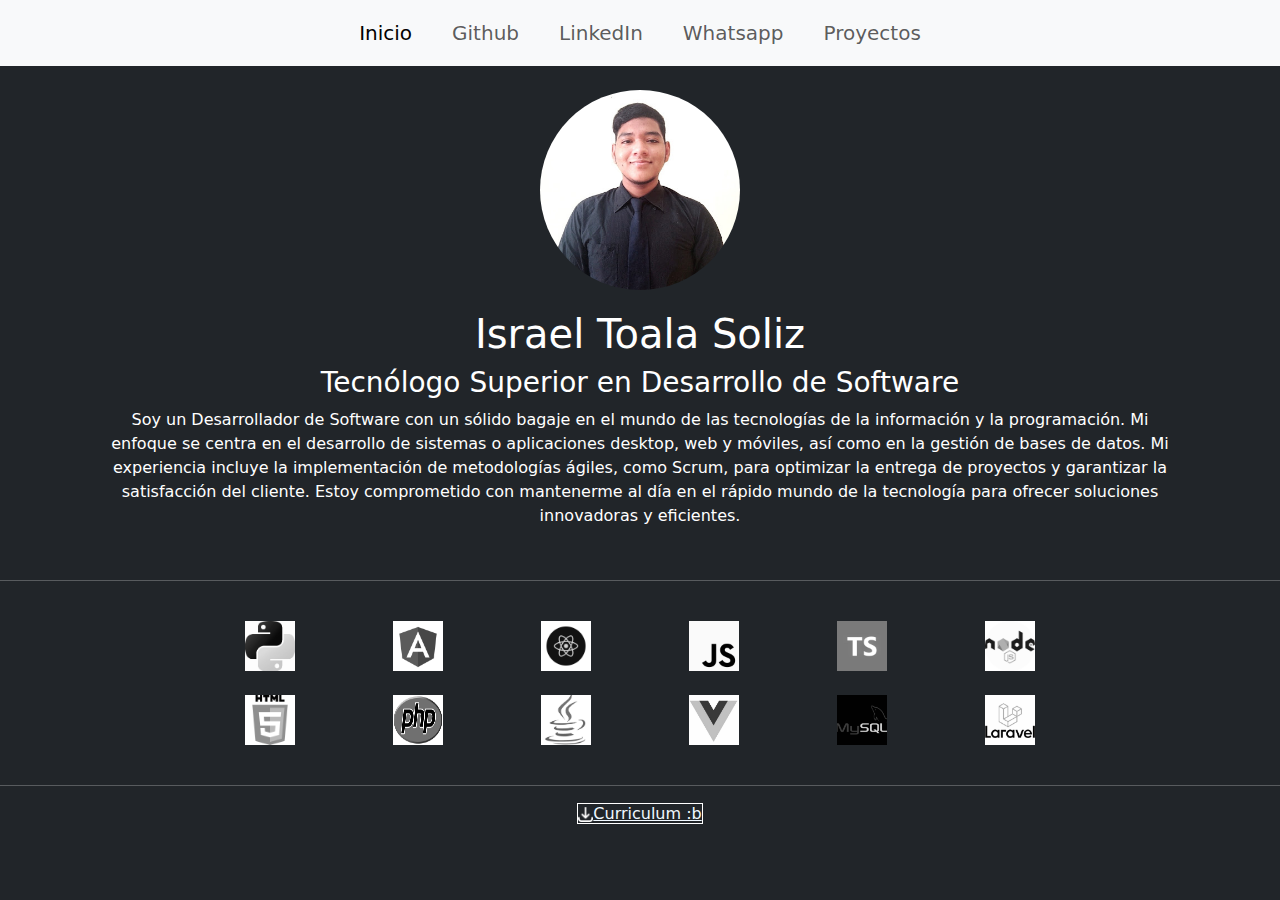
==== index.html @ 79fc50e8 "casi acabado" ====
<!DOCTYPE html>
<html lang="en">
<head>
  <meta charset="UTF-8">
  <meta name="viewport" content="width=device-width, initial-scale=1.0">
  <title>Menú Desplegable</title>
  <link rel="stylesheet" href="styles.css">
  <link href="https://cdn.jsdelivr.net/npm/bootstrap@5.3.3/dist/css/bootstrap.min.css" rel="stylesheet" integrity="sha384-QWTKZyjpPEjISv5WaRU9OFeRpok6YctnYmDr5pNlyT2bRjXh0JMhjY6hW+ALEwIH" crossorigin="anonymous">
  
</head>
<body class="bg-dark text-white">
    <nav class="navbar navbar-expand-lg bg-body-tertiary">
        <div class="container-fluid">
            <button class="navbar-toggler" type="button" data-bs-toggle="collapse" data-bs-target="#navbarSupportedContent" aria-controls="navbarSupportedContent" aria-expanded="false" aria-label="Toggle navigation">
                <span class="navbar-toggler-icon"></span>
            </button>
            <div class="collapse navbar-collapse" id="navbarSupportedContent">
                <ul class="navbar-nav mx-auto mb-2 mb-lg-0">
                    <li class="nav-item">
                        <a class="nav-link active" aria-current="page" style="font-size: 20px; padding: 10px 20px;" href="index.html">Inicio</a>
                    </li>
                    <li class="nav-item">
                        <a class="nav-link" style="font-size: 20px; padding: 10px 20px;" href="https://github.com/Israelcito200" target="_blank">Github</a>
                    </li>
                    <li class="nav-item">
                        <a class="nav-link" style="font-size: 20px; padding: 10px 20px;" href="https://www.linkedin.com/in/israel-antonio-toala-soliz-27a78a1b7/" target="_blank">LinkedIn</a>
                    </li>
                    <li class="nav-item">
                        <a class="nav-link" style="font-size: 20px; padding: 10px 20px;" href="https://wa.me/593979945058" target="_blank">Whatsapp</a>
                    </li>
                    <li class="nav-item">
                        <a class="nav-link" style="font-size: 20px; padding: 10px 20px;" href="./proyectos-github.html">Proyectos</a>
                    </li>
                </ul>
            </div>
        </div>
    </nav>
    <center>
        <br>
        <section class="container">
            <div class="container2">
                <img src="unnamed.jpg" alt="Mi imagen" style="border-radius: 50%;" width="200" height="200">
                <div class="texto">
                    <h1>Israel Toala Soliz</h1>
                    <h3>Tecnólogo Superior en Desarrollo de Software</h3>
                    <p>Soy un Desarrollador de Software con un sólido bagaje en el mundo de las tecnologías de la información y la programación.
                         Mi enfoque se centra en el desarrollo de sistemas o aplicaciones desktop, web y móviles, así como en la gestión de bases de datos. 
                         Mi experiencia incluye la implementación de metodologías ágiles, como Scrum, para optimizar la entrega de proyectos y garantizar la 
                         satisfacción del cliente. Estoy comprometido con mantenerme al día en el rápido mundo de la tecnología para ofrecer soluciones innovadoras
                          y eficientes.</p>
                  </div>
              </div>
            
        
        </section>
        <hr>

        <section class="skills">
            <div class="container text-center">
                <div class="row row-cols-6 mt-4">
                  <div class="col img-hover" ><img src="1.jpg"  width="50" height="50"> </div>
                  <div class="col img-hover"><img src="2.jpg"  width="50" height="50"> </div>
                  <div class="col img-hover"><img src="3.jpg"  width="50" height="50"> </div>
                  <div class="col img-hover"><img src="4.jpg"  width="50" height="50"> </div>
                  <div class="col img-hover"><img src="5.jpg"  width="50" height="50"> </div>
                  <div class="col img-hover"><img src="6.jpg"  width="50" height="50"> </div>
                  <div class="col mt-4 img-hover"><img src="7.jpg"  width="50" height="50"> </div>
                  <div class="col mt-4 img-hover"><img src="8.jpg"  width="50" height="50"> </div>
                  <div class="col mt-4 img-hover"><img src="9.jpg"  width="50" height="50"> </div>
                  <div class="col mt-4 img-hover"><img src="10.jpg"  width="50" height="50"> </div>
                  <div class="col mt-4 img-hover"><img src="11.jpg"  width="50" height="50"> </div>
                  <div class="col mt-4 img-hover"><img src="12.jpg"  width="50" height="50"> </div>
                </div>
              </div>


        </section>
        <br>

        <hr>
        <section>
            <div class="buttons">
                <a class="btnfos btnfos-5" href="https://drive.google.com/file/d/1iAolSYQSP2X3ka3nfrfZfPCsy0JxiWkf/view?usp=sharing" target="_blank"><img src="descargas.png" width="15" height="15">Curriculum :b</a>
              </div>
          
        </section>
    

    </center>

    
            
    
  
  <script src="script.js"></script>
  <script>
    // Cargar el archivo navbar.html dentro del div con id "navbar"
    fetch('navbar.html')
        .then(response => response.text())
        .then(data => {
            document.getElementById('navbar').innerHTML = data;
        })
        .catch(error => console.error('Error cargando el navbar:', error));
</script>
  <script src="https://cdn.jsdelivr.net/npm/bootstrap@5.3.3/dist/js/bootstrap.bundle.min.js" integrity="sha384-YvpcrYf0tY3lHB60NNkmXc5s9fDVZLESaAA55NDzOxhy9GkcIdslK1eN7N6jIeHz" crossorigin="anonymous"></script>
</body>
</html>
---- styles.css ----
.container {
    display: flex;
    justify-content: space-between;
    align-items: center;
    width: 80%;
    margin: 0 auto;
}


.texto {
    flex: 1;
    padding: 20px;
    text-align: center;
    
   
}

.custom-link {
    font-size: 1.5rem;
    padding: 1rem 1.5rem;
  }

  hr{
    border: 1px solid #ccc; /* Ajusta el grosor y color de la línea */
    margin-top: 20px;
  }
  
  .container {
    display: flex;
    justify-content: center;
  }

  .img-hover {
    transition: transform 0.2s ease-in-out;
    
  }
  
  .img-hover:hover {
    transform: scale(1.1);
  }
  
  .btnfos-5 {
    border: 0 solid;
    color: aliceblue;
    box-shadow: inset 0 0 20px rgba(0, 0, 0, 0);
    outline: 1px solid;
    outline-color: rgba(202, 23, 23, 0);
    outline-offset: 0px;
    text-shadow: none;
    -webkit-transition: all 1250ms cubic-bezier(0.19, 1, 0.22, 1);
            transition: all 1250ms cubic-bezier(0.19, 1, 0.22, 1);
    outline-color: rgb(255, 255, 255);
    outline-offset: 0px;
  }
  
  .btnfos-5:hover {
    
    box-shadow: inset 0 0 50px rgba(255, 196, 0, 0), 0 0 20px rgb(255, 255, 255);
    outline-offset: 15px;
    outline-color: rgba(255, 255, 255, 0);
    text-shadow: 1px 1px 2px #00000000;
  }
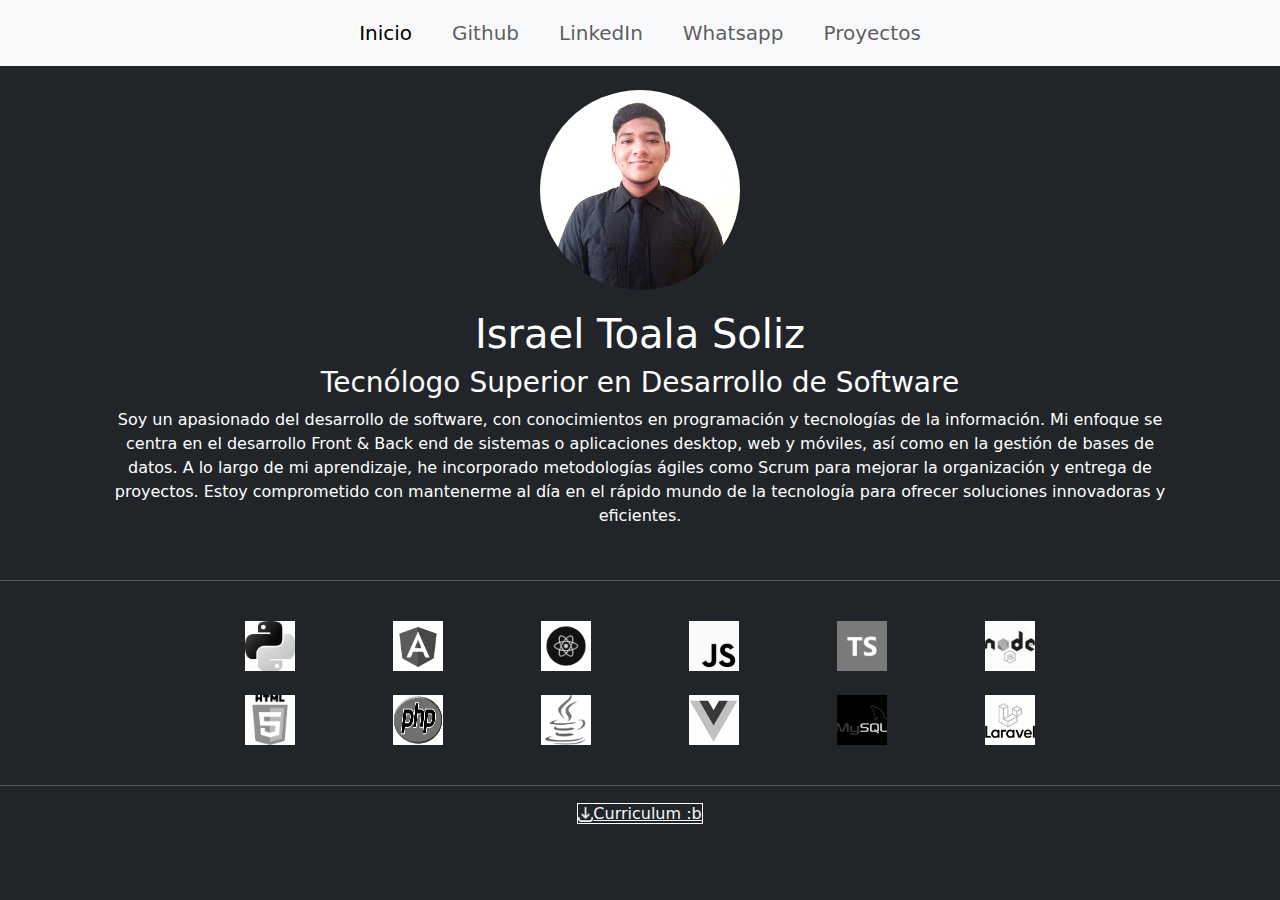
==== commit 95283963: "texto" ====
--- a/index.html
+++ b/index.html
@@ -3,7 +3,7 @@
 <head>
   <meta charset="UTF-8">
   <meta name="viewport" content="width=device-width, initial-scale=1.0">
-  <title>Menú Desplegable</title>
+  <title>PORTAFOLIO</title>
   <link rel="stylesheet" href="styles.css">
   <link href="https://cdn.jsdelivr.net/npm/bootstrap@5.3.3/dist/css/bootstrap.min.css" rel="stylesheet" integrity="sha384-QWTKZyjpPEjISv5WaRU9OFeRpok6YctnYmDr5pNlyT2bRjXh0JMhjY6hW+ALEwIH" crossorigin="anonymous">
   
@@ -43,11 +43,11 @@
                 <div class="texto">
                     <h1>Israel Toala Soliz</h1>
                     <h3>Tecnólogo Superior en Desarrollo de Software</h3>
-                    <p>Soy un Desarrollador de Software con un sólido bagaje en el mundo de las tecnologías de la información y la programación.
-                         Mi enfoque se centra en el desarrollo de sistemas o aplicaciones desktop, web y móviles, así como en la gestión de bases de datos. 
-                         Mi experiencia incluye la implementación de metodologías ágiles, como Scrum, para optimizar la entrega de proyectos y garantizar la 
-                         satisfacción del cliente. Estoy comprometido con mantenerme al día en el rápido mundo de la tecnología para ofrecer soluciones innovadoras
-                          y eficientes.</p>
+                    <p>Soy un apasionado del desarrollo de software, con conocimientos en programación y tecnologías de la información.
+                         Mi enfoque se centra en el desarrollo Front & Back end de sistemas o aplicaciones desktop, web y móviles, así como en la gestión de bases de datos. 
+                         A lo largo de mi aprendizaje, he incorporado metodologías ágiles como Scrum para mejorar la organización y entrega de proyectos.
+                         Estoy comprometido con mantenerme al día en el rápido mundo de la tecnología para ofrecer soluciones innovadoras
+                        y eficientes.</p>
                   </div>
               </div>
             
@@ -80,10 +80,12 @@
         <hr>
         <section>
             <div class="buttons">
-                <a class="btnfos btnfos-5" href="https://drive.google.com/file/d/1iAolSYQSP2X3ka3nfrfZfPCsy0JxiWkf/view?usp=sharing" target="_blank"><img src="descargas.png" width="15" height="15">Curriculum :b</a>
+                <a class="btnfos btnfos-5" href="https://drive.google.com/file/d/1WKdM_3AfZRP-pSWqND_8fDlS580i2ae5/view?usp=sharing" target="_blank"><img src="descargas.png" width="15" height="15">Curriculum :b</a>
               </div>
           
         </section>
+
+        <br>
     
 
     </center>
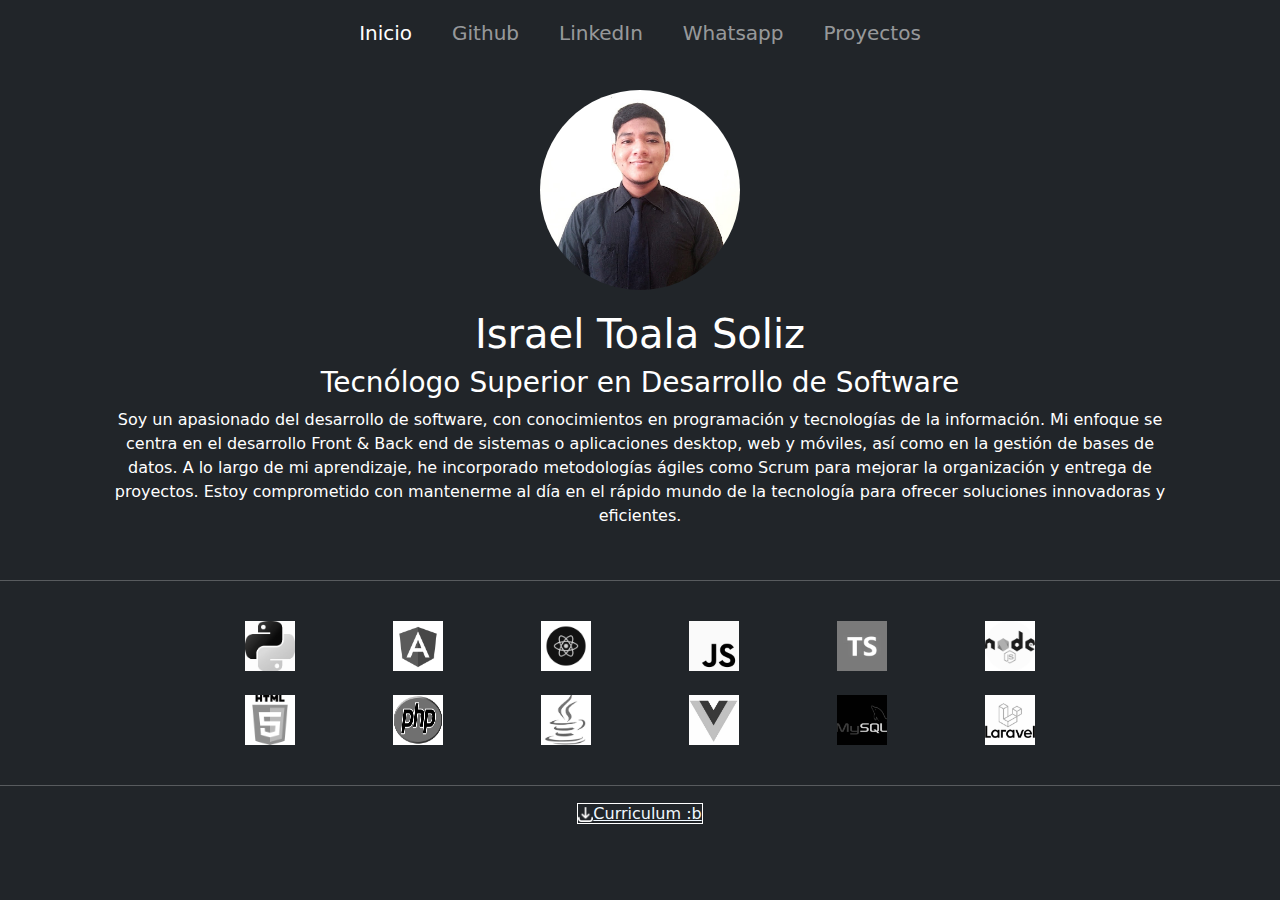
==== commit d469ba02: "fin" ====
--- a/index.html
+++ b/index.html
@@ -9,7 +9,7 @@
   
 </head>
 <body class="bg-dark text-white">
-    <nav class="navbar navbar-expand-lg bg-body-tertiary">
+    <nav class="navbar navbar-expand-lg navbar-dark bg-dark">
         <div class="container-fluid">
             <button class="navbar-toggler" type="button" data-bs-toggle="collapse" data-bs-target="#navbarSupportedContent" aria-controls="navbarSupportedContent" aria-expanded="false" aria-label="Toggle navigation">
                 <span class="navbar-toggler-icon"></span>
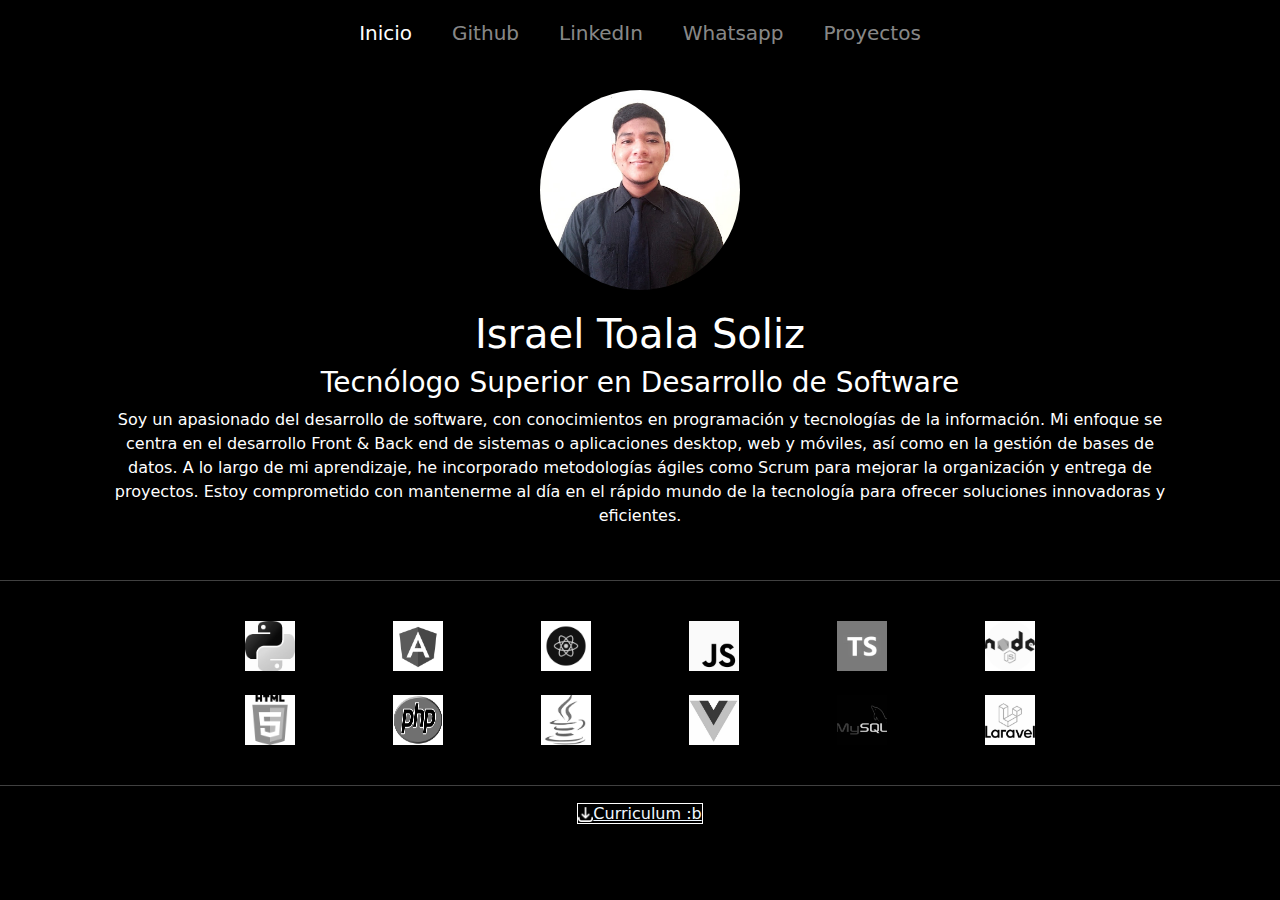
==== commit de9b3d9d: "repair1" ====
--- a/index.html
+++ b/index.html
@@ -6,10 +6,16 @@
   <title>PORTAFOLIO</title>
   <link rel="stylesheet" href="styles.css">
   <link href="https://cdn.jsdelivr.net/npm/bootstrap@5.3.3/dist/css/bootstrap.min.css" rel="stylesheet" integrity="sha384-QWTKZyjpPEjISv5WaRU9OFeRpok6YctnYmDr5pNlyT2bRjXh0JMhjY6hW+ALEwIH" crossorigin="anonymous">
-  
+  <style>
+    body { 
+    background-color: black;
+    color: white;
+}
+
+  </style>
 </head>
-<body class="bg-dark text-white">
-    <nav class="navbar navbar-expand-lg navbar-dark bg-dark">
+<body >
+    <nav class="navbar navbar-expand-lg navbar-dark" style="background-color: #000000;">
         <div class="container-fluid">
             <button class="navbar-toggler" type="button" data-bs-toggle="collapse" data-bs-target="#navbarSupportedContent" aria-controls="navbarSupportedContent" aria-expanded="false" aria-label="Toggle navigation">
                 <span class="navbar-toggler-icon"></span>
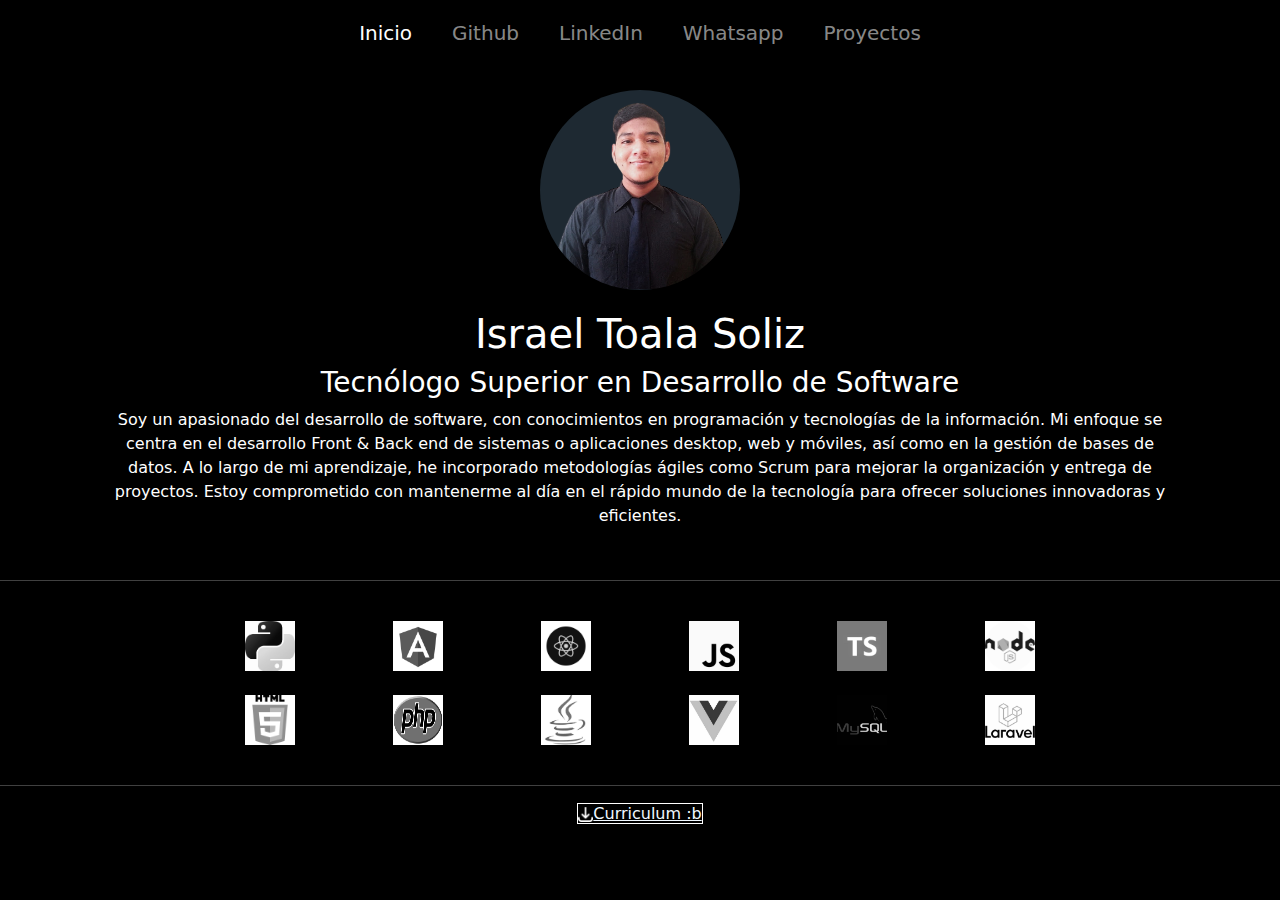
==== commit d40cce88: "ult" ====
--- a/index.html
+++ b/index.html
@@ -45,7 +45,7 @@
         <br>
         <section class="container">
             <div class="container2">
-                <img src="unnamed.jpg" alt="Mi imagen" style="border-radius: 50%;" width="200" height="200">
+                <img src="unnamed.png" alt="Mi imagen" style="border-radius: 50%;" width="200" height="200">
                 <div class="texto">
                     <h1>Israel Toala Soliz</h1>
                     <h3>Tecnólogo Superior en Desarrollo de Software</h3>
@@ -86,7 +86,7 @@
         <hr>
         <section>
             <div class="buttons">
-                <a class="btnfos btnfos-5" href="https://drive.google.com/file/d/1WKdM_3AfZRP-pSWqND_8fDlS580i2ae5/view?usp=sharing" target="_blank"><img src="descargas.png" width="15" height="15">Curriculum :b</a>
+                <a class="btnfos btnfos-5" href="https://drive.google.com/file/d/1S4RXifT8jOYGvhaogt6Qv3usBQpiOGji/view?usp=sharing" target="_blank"><img src="descargas.png" width="15" height="15">Curriculum :b </a>
               </div>
           
         </section>
